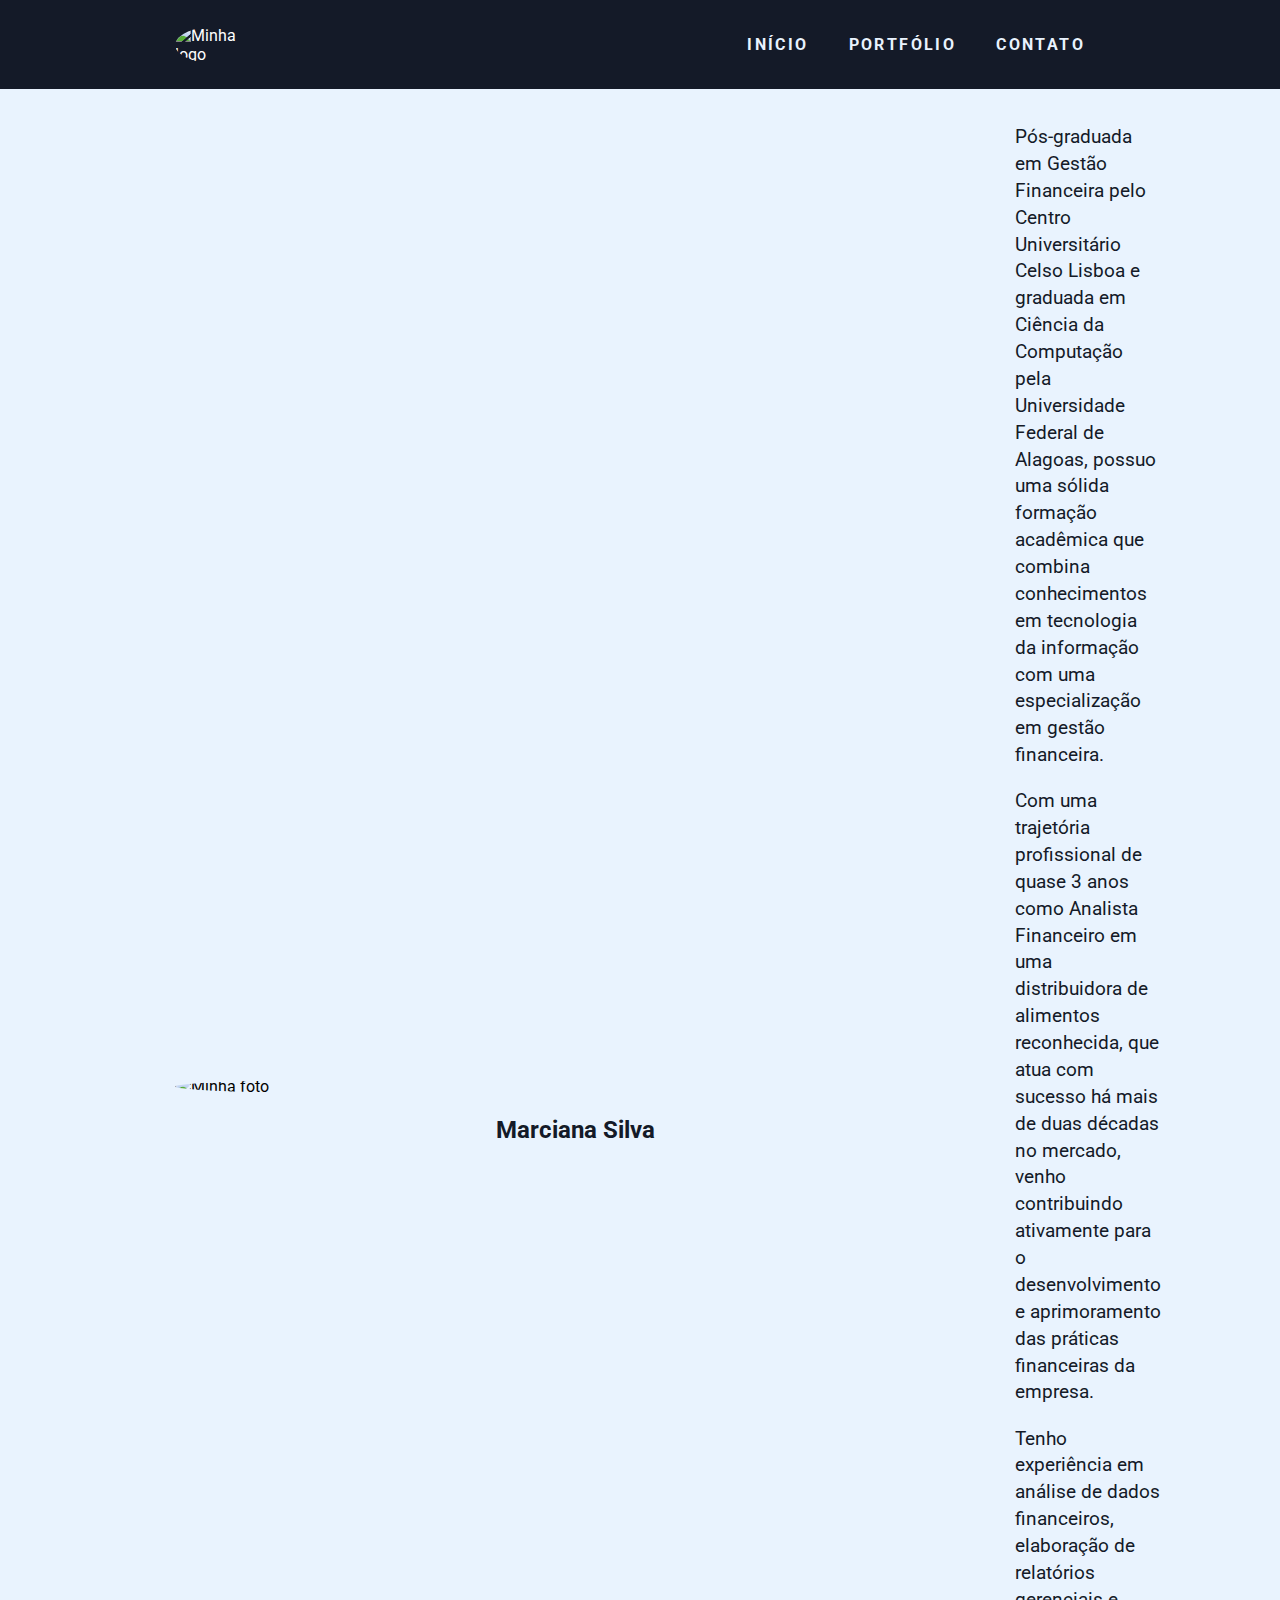
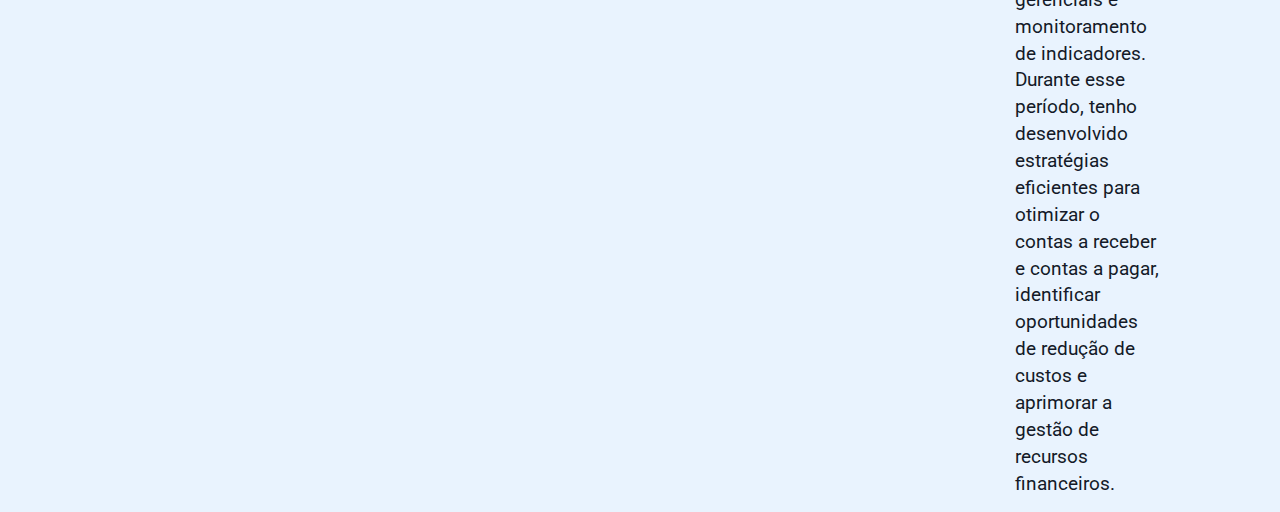
==== index.html @ 787330ff "Add files via upload" ====
<!DOCTYPE html>
<html lang="pt-br">
    <head>
        <meta charset="UTF-8">
        <meta name="viewport" content="width=device-width, initial-scale=1.0">
        <meta http-equiv="X-UA-Compatible" content="ie=edge">
        <title>Home</title>

        <link href="https://fonts.googleapis.com/css?family=Roboto:400,700&display=swap" rel="stylesheet">
        <link rel="stylesheet" href="css/style.css">
     
    </head>
    <body>
        <header>
            <div class="container">
                <a href="" class="branch"><img src="./img/logo.png" alt="Minha logo" title="Nome da minha logo"></a>
                <nav class="menu">
                    <ul>
                        <li><a class="menu-link" href="index.html">Início</a></li>
                        <li><a class="menu-link" href="portfolio.html">Portfólio</a></li>
                        <li><a class="menu-link" href="contato.html">Contato</a></li>
                    </ul>
                </nav>
            </div>
        </header>

        <main class="container">
            <article class="super-card">
                <section class="super-card-img">
                    <img src="./img/perfil.jpg" alt="Minha foto", title="Meu nome">
                    <h2>Marciana Silva</h2>
                </section>
                <section class="super-card-text">
                    <p>
                        Pós-graduada em Gestão Financeira pelo Centro Universitário Celso Lisboa e graduada em Ciência da Computação pela Universidade 
			Federal de Alagoas, possuo uma sólida formação acadêmica que combina conhecimentos em tecnologia da informação com uma 
			especialização em gestão financeira.
                    </p>
                    <p>
                        Com uma trajetória profissional de quase 3 anos como Analista Financeiro em uma distribuidora de alimentos reconhecida, 
			que atua com sucesso há mais de duas décadas no mercado, venho contribuindo ativamente para o desenvolvimento e 
			aprimoramento das práticas financeiras da empresa.
                    </p>
                    <p>
                        Tenho experiência em análise de dados financeiros, elaboração de relatórios gerenciais e monitoramento de indicadores. 
			Durante esse período, tenho desenvolvido estratégias eficientes para otimizar o contas a receber e contas a pagar, 
			identificar oportunidades de redução de custos e aprimorar a gestão de recursos financeiros.
                    </p>
                </section>
            </article>
        </main>
    </body>
</html>
---- css/style.css ----
* {
    margin: 0;
    padding: 0;
    box-sizing: border-box;
    list-style: none;
    text-decoration: none;
}

a {color: #FFF;}

img{max-width: 100%;}

p {font-size: 1.2em; line-height: 1.4em; color: #141A28;}

h2 {color: #141A28;}

.container {
    width: 960px;
    margin: 0 auto;
    padding: 15px;
    display: flex;
    justify-content: space-between;
    align-items: center;
}

html, body {
    width: 100%;
    height: 100%;
}

body {
    font-family: 'Roboto', sans-serif;
    font-size: 16px;
    background-color: #E9F3FE;
}

header {
    width: 100%;
    background-color: #141A28;
}

.branch, .branch img {
    width: 90px;
    border-radius: 50%;
}

.menu ul { 
    display: flex;
    justify-content: space-between;
}

.menu .menu-link {
    display: block;
    margin: 10px;
    padding: 10px;
    color: #E9F3FE;
    font-weight: bold;
    text-transform: uppercase;
    letter-spacing: .15em;
    transition: all .3s ease-in-out;
}

.menu .menu-link:hover {opacity: .75;}


main {width: 100%;}

.super-card {
    width: 100%;
    display: flex;
    margin-top: 20px;
}

.super-card-img, 
.super-card-img img {
    width: 800px;
    border-radius: 50%;
    display: flex;
    flex-direction: column;
    justify-content: center;
    align-items: center;
}

.super-card-img h2 {margin-top: 20px;}

.super-card-text {margin-left: 40px;}

.super-card-text p + p {margin-top: 1em;}


.card {
    max-width: 350px;
    min-height: 500px;
    border-radius: 3px;
    margin: 1em;
    background-color: #FFF;
    box-shadow: 5px 5px 5px 0px rgba(0, 0, 0, .15);
    transition: all .3s ease-in-out;
    display: flex;
    flex-direction: column;
    justify-content: space-between;
}

.card:hover { box-shadow: 30px 30px 5px 0px rgba(0, 0, 0, .15); }

.card-img { padding: 1em; }

.img-body,
.img-body img {
    width: 200px;
    display: table;
    margin: 0 auto; 
    border-radius: 50%;
}

.card-body { padding: 1em; }
.card-body p {
    color: #343A40;
    line-height: 1.4em;
}

.card-body p + p { margin-top: .5em;}

.card-button {
    width: 100%;
    border-bottom-left-radius: 3px;
    border-bottom-right-radius: 3px;
    padding: 1em;
    background-color: #141A28;
    display: flex;
    justify-content: center;
}

.card-button button {
    width: 250px;
    padding: 1em;
    border: none;
    border-radius: 3px;
    background-image: linear-gradient(to right bottom, #412e82, #393581, #333b7e, #2f407a, #2f4475);
    color: #E9F3FE;
    font-size: 1.2em;
    text-transform: capitalize;
    transition: all .3s ease-in-out;
}

.card-button button:hover {
    cursor: pointer;
    opacity: .75;
}

.sub-title {margin: 20px auto;}

.li-ornament { margin: 10px 0; }

.li-ornament::before {
    content: "";
    display: inline-block;
    width: 4px;
    height: 12px;
    margin-right: 10px;
    background-color: #141A28;
    border-radius: 5px;
}
.contact-link {color: #141A28;}

.map {
    margin: 20px 0;
}
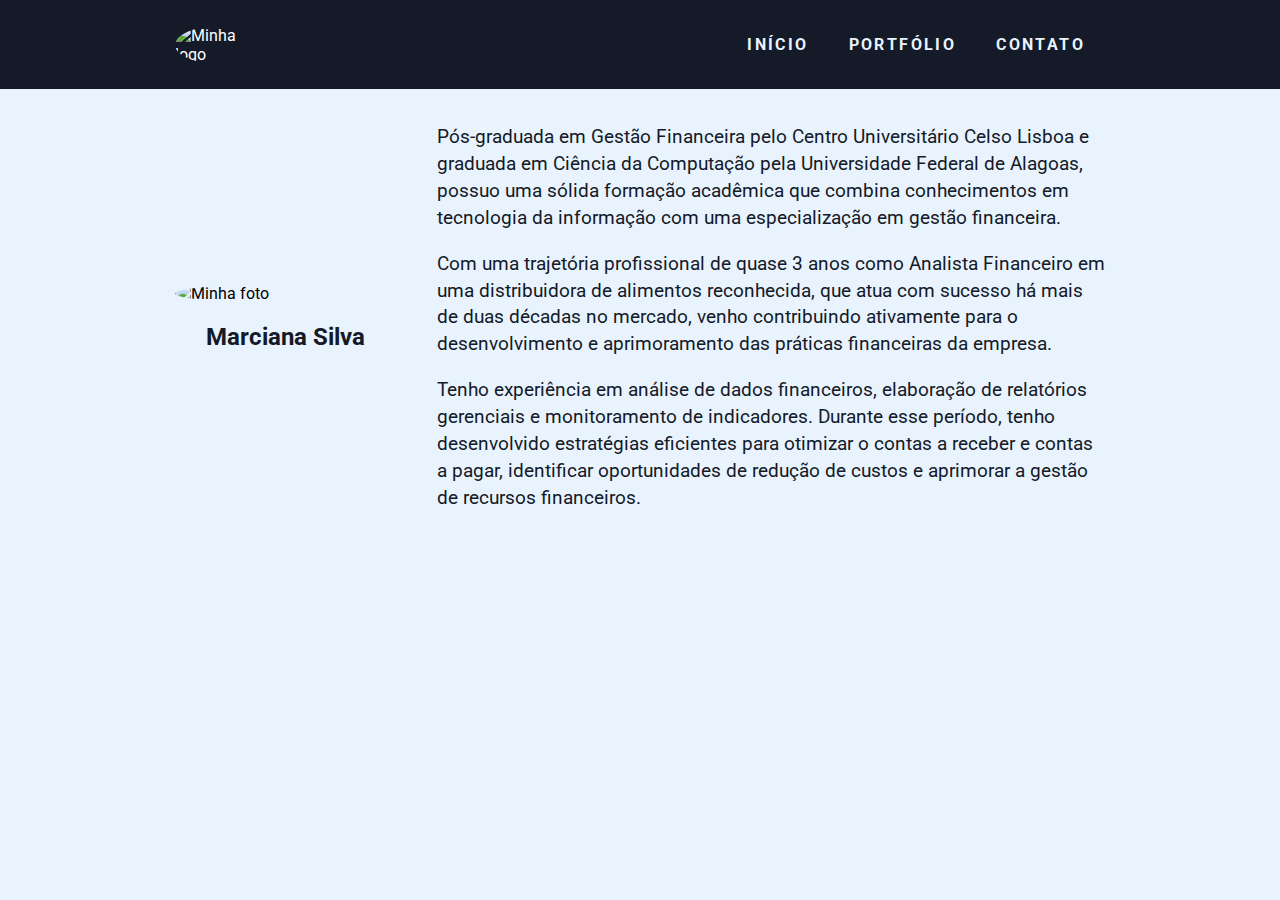
==== commit ba2da145: "Update index.html" ====
--- a/index.html
+++ b/index.html
@@ -27,7 +27,7 @@
         <main class="container">
             <article class="super-card">
                 <section class="super-card-img">
-                    <img src="./img/perfil.jpg" alt="Minha foto", title="Meu nome">
+                    <img src="./img/perfil.jpg" alt="Minha foto" title="Meu nome">
                     <h2>Marciana Silva</h2>
                 </section>
                 <section class="super-card-text">
@@ -50,4 +50,4 @@
             </article>
         </main>
     </body>
-</html>+</html>
--- a/css/style.css
+++ b/css/style.css
@@ -66,19 +66,21 @@
 main {width: 100%;}
 
 .super-card {
-    width: 100%;
+    max-width: 960px; /* Define uma largura máxima */
+    margin: 20px auto; /* Centraliza o conteúdo */
     display: flex;
-    margin-top: 20px;
+    justify-content: center; /* Centraliza horizontalmente */
 }
 
 .super-card-img, 
 .super-card-img img {
-    width: 800px;
+    width: 100%;
     border-radius: 50%;
     display: flex;
     flex-direction: column;
     justify-content: center;
     align-items: center;
+    max-width: 400px;
 }
 
 .super-card-img h2 {margin-top: 20px;}
@@ -107,10 +109,11 @@
 
 .img-body,
 .img-body img {
-    width: 200px;
     display: table;
     margin: 0 auto; 
     border-radius: 50%;
+    width: 100%;
+    max-width: 200px; /* Limite de tamanho */
 }
 
 .card-body { padding: 1em; }
@@ -161,8 +164,19 @@
     background-color: #141A28;
     border-radius: 5px;
 }
+@media (max-width: 768px) {
+    .container {
+        flex-direction: column;
+    }
+    .super-card {
+        flex-direction: column;
+    }
+    .super-card-text {
+        margin-left: 0;
+    }
+}
 .contact-link {color: #141A28;}
 
 .map {
     margin: 20px 0;
-}+}
